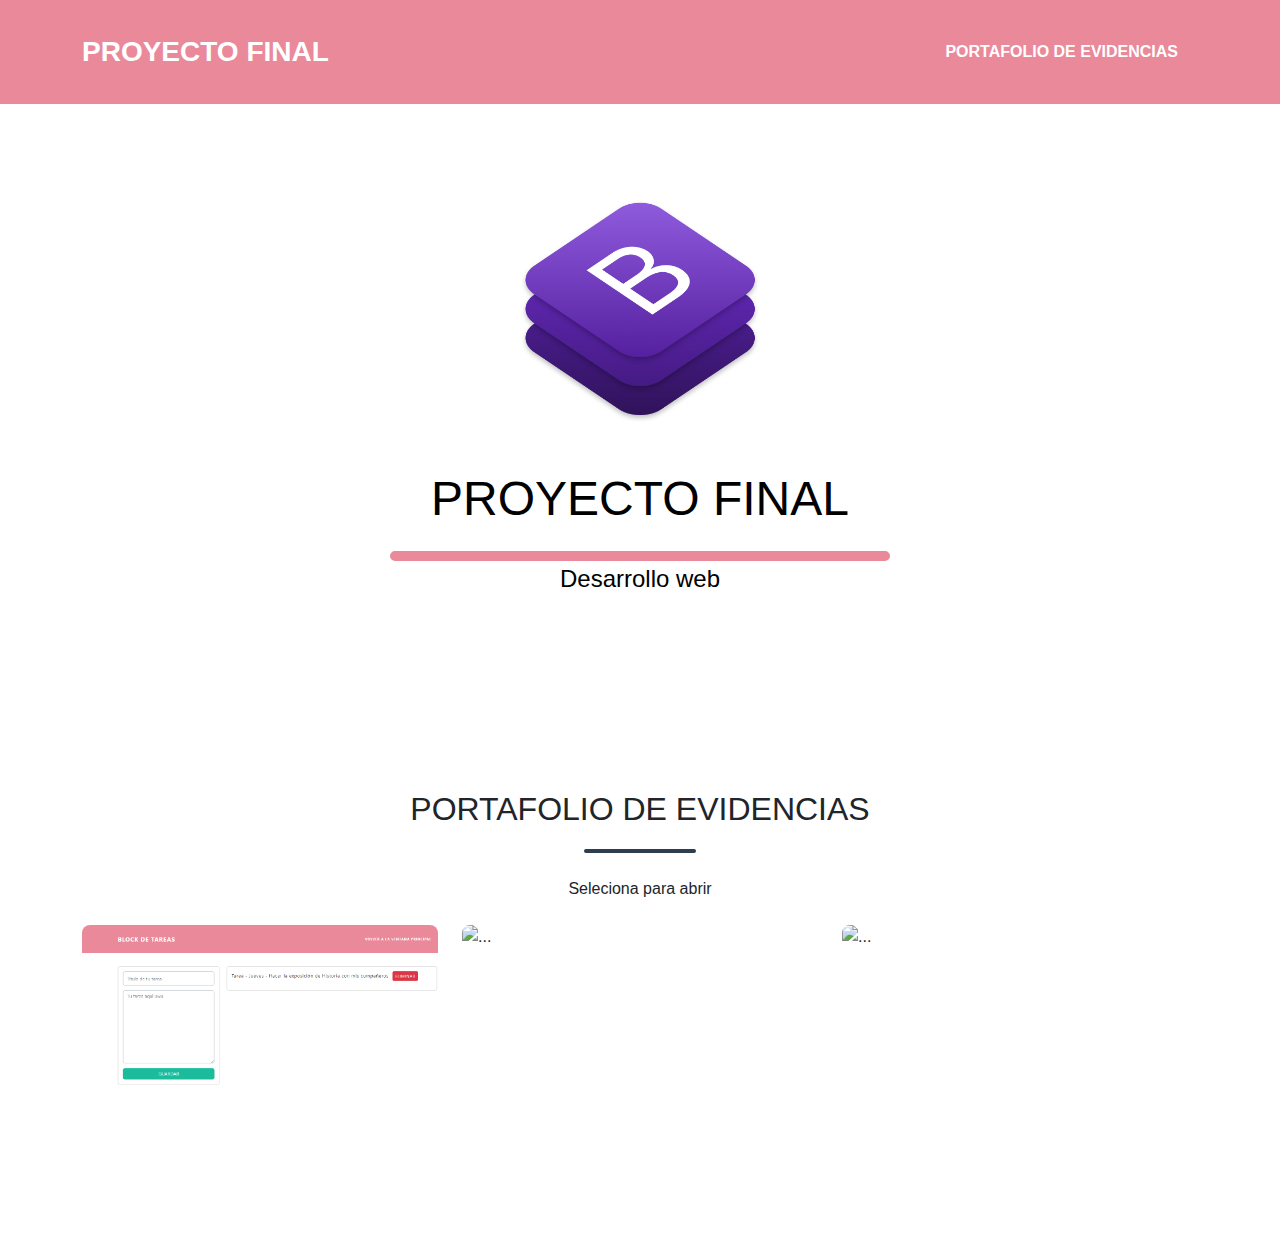
==== Index.html @ 88e1b6da "Si" ====
<!DOCTYPE html>
<html lang="en">
<head>
    <meta charset="UTF-8">
    <meta http-equiv="X-UA-Compatible" content="IE=edge">
    <meta name="viewport" content="width=device-width, initial-scale=1.0">
    <title>Document</title>
    <link href="css/styles.css" rel="stylesheet" />
    <script type="text/javascript" src="js/scripts.js"></script>
    <script src="https://cdn.jsdelivr.net/npm/bootstrap@5.1.3/dist/js/bootstrap.bundle.min.js"></script>
    <script src="js/scripts.js"></script>
    <script src="https://cdn.startbootstrap.com/sb-forms-latest.js"></script>
</head>
<body id="page-top">
    <!-- Panel de navegacion-->
    <nav class="navbar navbar-expand-lg bg-secondary text-uppercase fixed-top" id="mainNav">
        <div class="container">
            <a class="navbar-brand" href="#page-top">Proyecto final</a>
            <button class="navbar-toggler text-uppercase font-weight-bold bg-primary text-white rounded" type="button" data-bs-toggle="collapse" data-bs-target="#navbarResponsive" aria-controls="navbarResponsive" aria-expanded="true" aria-label="Toggle navigation">
                Menu
                <i class="fas fa-bars"></i>
            </button>
            <div class="collapse navbar-collapse" id="navbarResponsive">
                <ul class="navbar-nav ms-auto">
                    <li class="nav-item mx-0 mx-lg-1"><a class="nav-link py-3 px-0 px-lg-3 rounded " href="#portafolio de avidencias">Portafolio de evidencias</a></li>
                    
                </ul>
            </div>
        </div>
    </nav>
     <!-- Masthead-->
     <header class="masthead bg-primary text-black text-center">
        <div class="container d-flex align-items-center flex-column">
            <!-- Masthead Avatar Image-->
            <img class="masthead-avatar mb-5" src="img/Blogo.png" alt="..." />
            <!-- Masthead Heading-->
            <h1 class="masthead-heading text-uppercase mb-0"> Proyecto Final</h1>
            <br>
            <span class="border border-primary border-5  rounded margin-top-10 " style="width:500px"></span>
            <p class="masthead-subheading font-weight-light mb-0">Desarrollo web</p>
           
        </div>
    </header>

     <!-- Portfolio Evidencias-->
     <section class="page-section portfolio" id="portafolio de avidencias">
        <div class="container">
            <!-- Portfolio Section Heading-->
            <h2 class="page-section-heading text-center text-uppercase text-secondary mb-1">Portafolio de evidencias</h2>
            <!-- Icon Divider-->
            <div class="divider-custom" > 
                <div class="divider-custom-line"></div>
                
            </div>
            <p class="masthead-subheading text-center font-weight-light mb-0">Seleciona para abrir</p>
            <br>
            <!-- Portfolio Grid Items-->
            <div class="row justify-content-center">
                <!-- Portfolio Item 1-->
                <div class="col-md-6 col-lg-4 mb-5">
                    <div class="portfolio-item mx-auto" data-bs-toggle="modal" data-bs-target="#portfolioModal1">
                        <div class="portfolio-item-caption d-flex align-items-center justify-content-center h-100 w-100">
                            <div class="portfolio-item-caption-content text-center text-white"><i class="fas fa-plus fa-3x"></i></div>
                        </div>
                        <img class="img-fluid" src="img/FormTareas.png" alt="..." />
                    </div>
                </div>
                <!-- Portfolio Item 2-->
                <div class="col-md-6 col-lg-4 mb-5">
                    <div class="portfolio-item mx-auto" data-bs-toggle="modal" data-bs-target="#portfolioModal2">
                        <div class="portfolio-item-caption d-flex align-items-center justify-content-center h-100 w-100">
                            <div class="portfolio-item-caption-content text-center text-white"><i class="fas fa-plus fa-3x"></i></div>
                        </div>
                        <img class="img-fluid" src="assets/img/portfolio/cake.png" alt="..." />
                    </div>
                </div>
                <!-- Portfolio Item 3-->
                <div class="col-md-6 col-lg-4 mb-5">
                    <div class="portfolio-item mx-auto" data-bs-toggle="modal" data-bs-target="#portfolioModal3">
                        <div class="portfolio-item-caption d-flex align-items-center justify-content-center h-100 w-100">
                            <div class="portfolio-item-caption-content text-center text-white"><i class="fas fa-plus fa-3x"></i></div>
                        </div>
                        <img class="img-fluid" src="assets/img/portfolio/circus.png" alt="..." />
                    </div>
                </div>
                
                
            </div>
        </div>
    </section>

     <!-- Portfolio Modal 1-->
     <div class="portfolio-modal modal fade" id="portfolioModal1" tabindex="-1" aria-labelledby="portfolioModal1" aria-hidden="true">
        <div class="modal-dialog modal-xl">
            <div class="modal-content">
                <div class="modal-header border-0"><button class="btn-close" type="button" data-bs-dismiss="modal" aria-label="Close"></button></div>
                <div class="modal-body text-center pb-5">
                    <div class="container">
                        <div class="row justify-content-center">
                            <div class="col-lg-6">
                                <!-- Portfolio Modal - Title-->
                                <h2 class="portfolio-modal-title text-secondary text-uppercase">Formulario para tareas</h2>
                                <!-- Icon Divider-->
                                <div class="divider-custom">
                                    <div class="divider-custom-line"></div>
                                </div>
                                <!-- Portfolio Modal - Image-->
                                <img class="img-fluid rounded " src="img/FormTareas.png" alt="..." />
                                <!-- Portfolio Modal - Text-->
                                <p class="mb-4">Formulario con DOM Y LocalaStorage</p>
                                <button class="btn btn-primary" onclick="redireccionar()" href="#!" data-bs-dismiss="modal">
                                    <i class="fas fa-times fa-fw"></i>
                                    Abrir
                                </button>
                            </div>
                        </div>
                    </div>
                </div>
            </div>
        </div>
    </div>
    <!-- Portfolio Modal 1-->
    <div class="portfolio-modal modal fade" id="portfolioModal2" tabindex="-1" aria-labelledby="portfolioModal2" aria-hidden="true">
        <div class="modal-dialog modal-xl">
            <div class="modal-content">
                <div class="modal-header border-0"><button class="btn-close" type="button" data-bs-dismiss="modal" aria-label="Close"></button></div>
                <div class="modal-body text-center pb-5">
                    <div class="container">
                        <div class="row justify-content-center">
                            <div class="col-lg-8">
                                <!-- Portfolio Modal - Title-->
                                <h2 class="portfolio-modal-title text-secondary text-uppercase mb-0"></h2>
                                <!-- Icon Divider-->
                                <div class="divider-custom">
                                    <div class="divider-custom-line"></div>
                                    <div class="divider-custom-icon"><i class="fas fa-star"></i></div>
                                    <div class="divider-custom-line"></div>
                                </div>
                                <!-- Portfolio Modal - Image-->
                                <img class="img-fluid rounded mb-5" src="assets/img/portfolio/cabin.png" alt="..." />
                                <!-- Portfolio Modal - Text-->
                                <p class="mb-4"></p>
                                <button class="btn btn-primary" href="#!" data-bs-dismiss="modal">
                                    <i class="fas fa-times fa-fw"></i>
                                    Close Window
                                </button>
                            </div>
                        </div>
                    </div>
                </div>
            </div>
        </div>
    </div>

    <!-- Portfolio Modal 1-->
    <div class="portfolio-modal modal fade" id="portfolioModal3" tabindex="-1" aria-labelledby="portfolioModal3" aria-hidden="true">
        <div class="modal-dialog modal-xl">
            <div class="modal-content">
                <div class="modal-header border-0"><button class="btn-close" type="button" data-bs-dismiss="modal" aria-label="Close"></button></div>
                <div class="modal-body text-center pb-5">
                    <div class="container">
                        <div class="row justify-content-center">
                            <div class="col-lg-8">
                                <!-- Portfolio Modal - Title-->
                                <h2 class="portfolio-modal-title text-secondary text-uppercase mb-0">Log Cabin</h2>
                                <!-- Icon Divider-->
                                <div class="divider-custom">
                                    <div class="divider-custom-line"></div>
                                    <div class="divider-custom-icon"><i class="fas fa-star"></i></div>
                                    <div class="divider-custom-line"></div>
                                </div>
                                <!-- Portfolio Modal - Image-->
                                <img class="img-fluid rounded mb-5" src="assets/img/portfolio/cabin.png" alt="..." />
                                <!-- Portfolio Modal - Text-->
                                <p class="mb-4"></p>
                                <button class="btn btn-primary" href="#!" data-bs-dismiss="modal">
                                    <i class="fas fa-times fa-fw"></i>
                                    Close Window
                                </button>
                            </div>
                        </div>
                    </div>
                </div>
            </div>
        </div>
    </div>

</body>
</html>
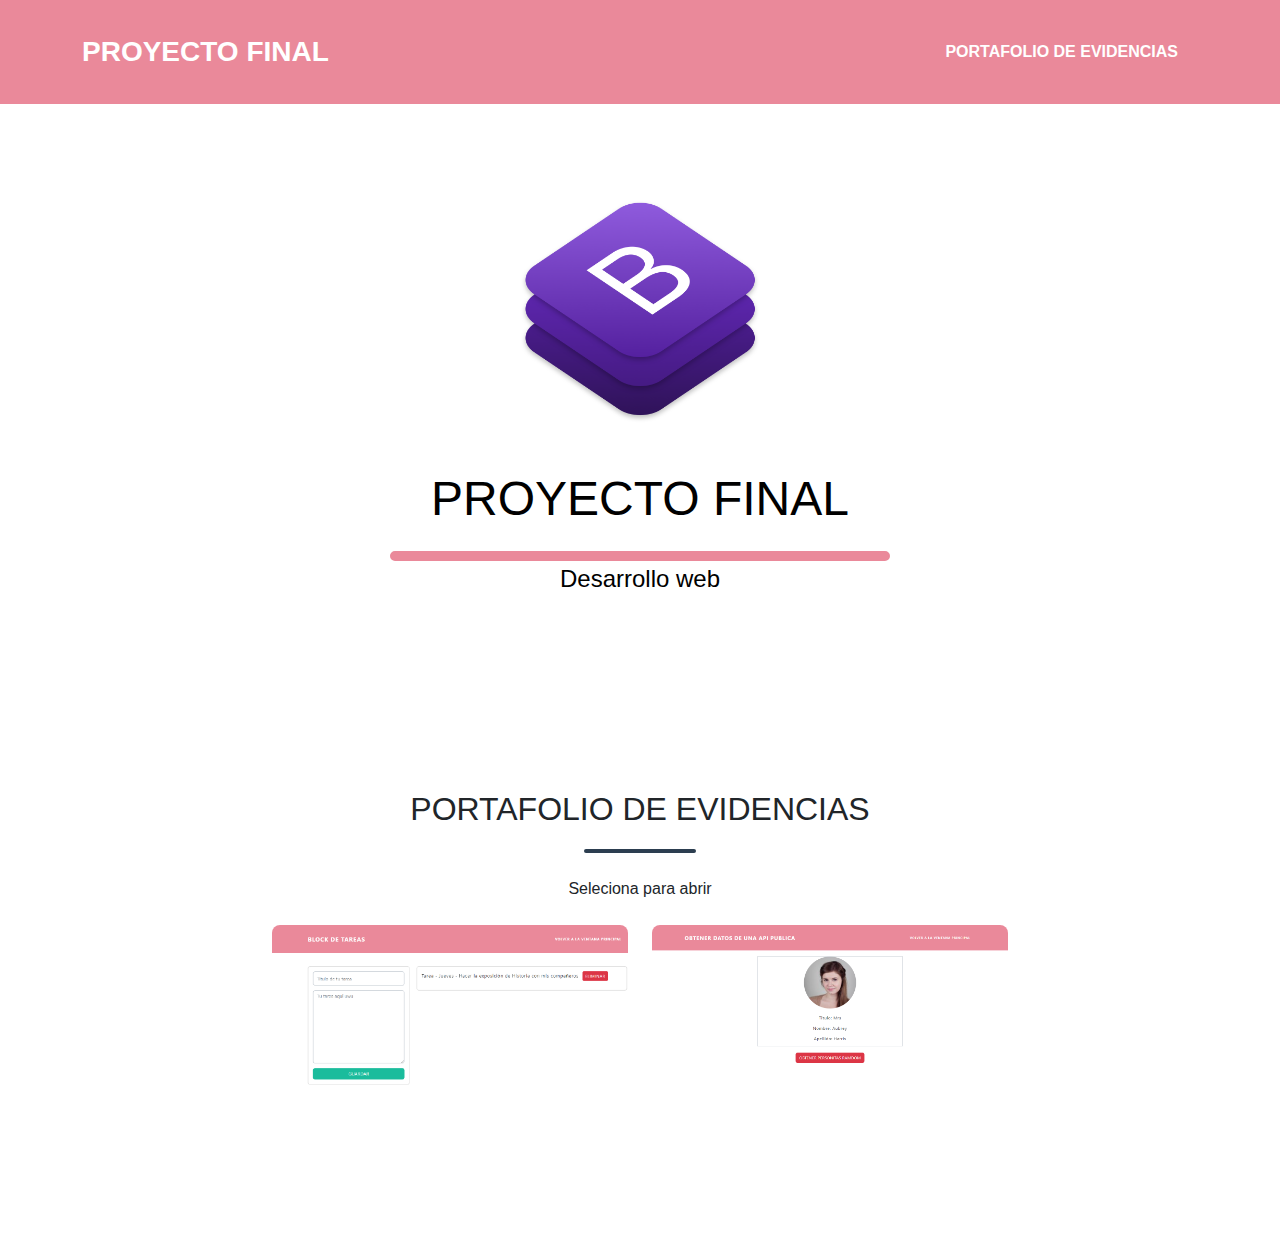
==== commit ab4a00d5: "Yes" ====
--- a/Index.html
+++ b/Index.html
@@ -71,18 +71,10 @@
                         <div class="portfolio-item-caption d-flex align-items-center justify-content-center h-100 w-100">
                             <div class="portfolio-item-caption-content text-center text-white"><i class="fas fa-plus fa-3x"></i></div>
                         </div>
-                        <img class="img-fluid" src="assets/img/portfolio/cake.png" alt="..." />
+                        <img class="img-fluid" src="img/Api.png" alt="..." />
                     </div>
                 </div>
-                <!-- Portfolio Item 3-->
-                <div class="col-md-6 col-lg-4 mb-5">
-                    <div class="portfolio-item mx-auto" data-bs-toggle="modal" data-bs-target="#portfolioModal3">
-                        <div class="portfolio-item-caption d-flex align-items-center justify-content-center h-100 w-100">
-                            <div class="portfolio-item-caption-content text-center text-white"><i class="fas fa-plus fa-3x"></i></div>
-                        </div>
-                        <img class="img-fluid" src="assets/img/portfolio/circus.png" alt="..." />
-                    </div>
-                </div>
+
                 
                 
             </div>
@@ -98,7 +90,7 @@
                     <div class="container">
                         <div class="row justify-content-center">
                             <div class="col-lg-6">
-                                <!-- Portfolio Modal - Title-->
+                                <!-- Portfolio Modal - Titulo-->
                                 <h2 class="portfolio-modal-title text-secondary text-uppercase">Formulario para tareas</h2>
                                 <!-- Icon Divider-->
                                 <div class="divider-custom">
@@ -119,63 +111,30 @@
             </div>
         </div>
     </div>
-    <!-- Portfolio Modal 1-->
-    <div class="portfolio-modal modal fade" id="portfolioModal2" tabindex="-1" aria-labelledby="portfolioModal2" aria-hidden="true">
+  
+
+    <!-- Portfolio Modal 2-->
+    <div class="portfolio-modal modal fade" id="portfolioModal2" tabindex="-1" aria-labelledby="portfolioModal1" aria-hidden="true">
         <div class="modal-dialog modal-xl">
             <div class="modal-content">
                 <div class="modal-header border-0"><button class="btn-close" type="button" data-bs-dismiss="modal" aria-label="Close"></button></div>
                 <div class="modal-body text-center pb-5">
                     <div class="container">
                         <div class="row justify-content-center">
-                            <div class="col-lg-8">
-                                <!-- Portfolio Modal - Title-->
-                                <h2 class="portfolio-modal-title text-secondary text-uppercase mb-0"></h2>
+                            <div class="col-lg-6">
+                                <!-- Portfolio Modal - Titulo-->
+                                <h2 class="portfolio-modal-title text-secondary text-uppercase">Obtener usuarios</h2>
                                 <!-- Icon Divider-->
                                 <div class="divider-custom">
                                     <div class="divider-custom-line"></div>
-                                    <div class="divider-custom-icon"><i class="fas fa-star"></i></div>
-                                    <div class="divider-custom-line"></div>
                                 </div>
                                 <!-- Portfolio Modal - Image-->
-                                <img class="img-fluid rounded mb-5" src="assets/img/portfolio/cabin.png" alt="..." />
+                                <img class="img-fluid rounded " src="img/Api.png" alt="..." />
                                 <!-- Portfolio Modal - Text-->
-                                <p class="mb-4"></p>
-                                <button class="btn btn-primary" href="#!" data-bs-dismiss="modal">
+                                <p class="mb-4">Pagina para obtener usuarios de una Api publica usando Json y JavaScript</p>
+                                <button class="btn btn-primary" onclick="redireccionar2()" href="#!" data-bs-dismiss="modal">
                                     <i class="fas fa-times fa-fw"></i>
-                                    Close Window
-                                </button>
-                            </div>
-                        </div>
-                    </div>
-                </div>
-            </div>
-        </div>
-    </div>
-
-    <!-- Portfolio Modal 1-->
-    <div class="portfolio-modal modal fade" id="portfolioModal3" tabindex="-1" aria-labelledby="portfolioModal3" aria-hidden="true">
-        <div class="modal-dialog modal-xl">
-            <div class="modal-content">
-                <div class="modal-header border-0"><button class="btn-close" type="button" data-bs-dismiss="modal" aria-label="Close"></button></div>
-                <div class="modal-body text-center pb-5">
-                    <div class="container">
-                        <div class="row justify-content-center">
-                            <div class="col-lg-8">
-                                <!-- Portfolio Modal - Title-->
-                                <h2 class="portfolio-modal-title text-secondary text-uppercase mb-0">Log Cabin</h2>
-                                <!-- Icon Divider-->
-                                <div class="divider-custom">
-                                    <div class="divider-custom-line"></div>
-                                    <div class="divider-custom-icon"><i class="fas fa-star"></i></div>
-                                    <div class="divider-custom-line"></div>
-                                </div>
-                                <!-- Portfolio Modal - Image-->
-                                <img class="img-fluid rounded mb-5" src="assets/img/portfolio/cabin.png" alt="..." />
-                                <!-- Portfolio Modal - Text-->
-                                <p class="mb-4"></p>
-                                <button class="btn btn-primary" href="#!" data-bs-dismiss="modal">
-                                    <i class="fas fa-times fa-fw"></i>
-                                    Close Window
+                                    Abrir
                                 </button>
                             </div>
                         </div>
